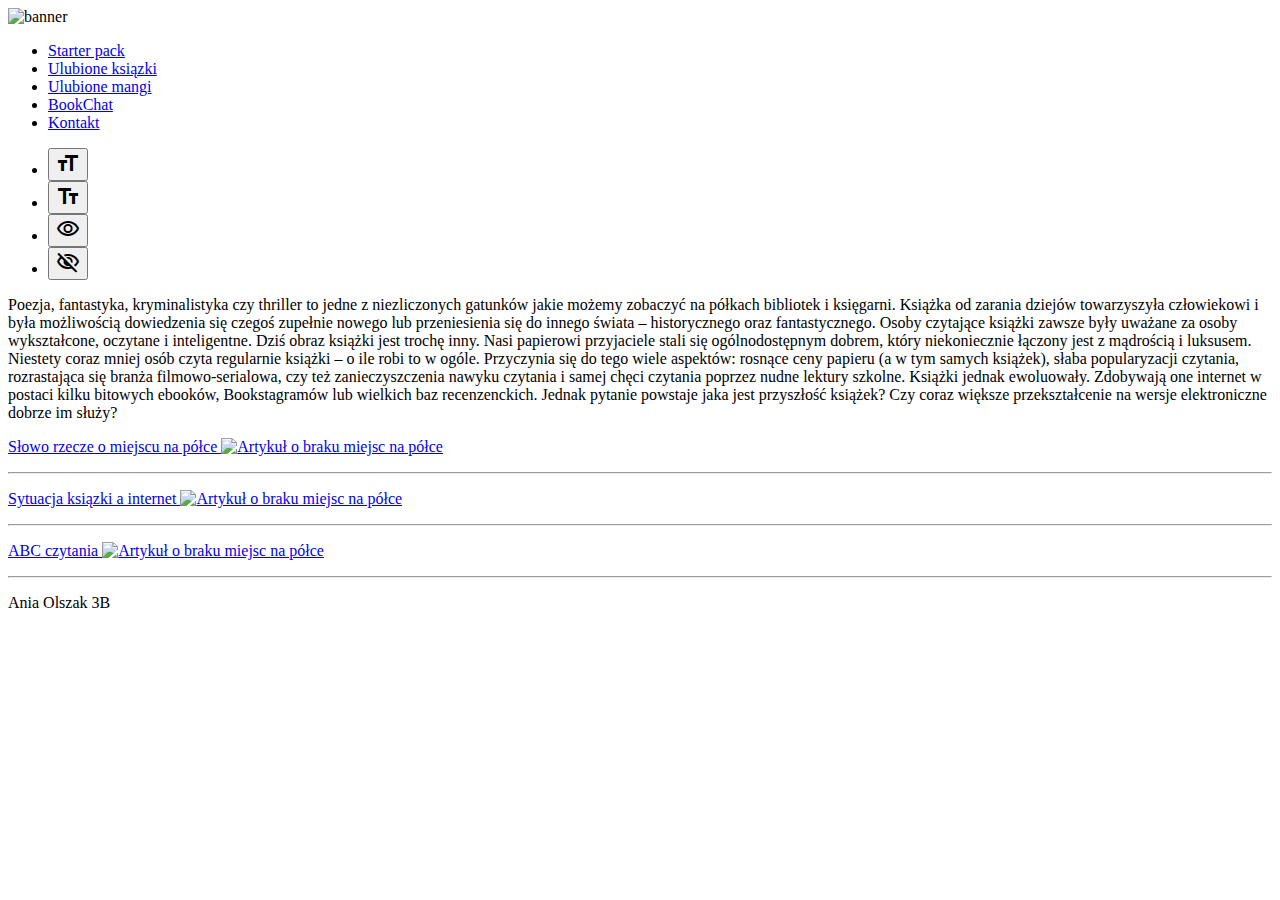
==== sub_strona1.html @ 9b28c77e "Add files via upload" ====
<!DOCTYPE html>
<html lang="pl">

<head>
  <meta charset="UTF-8">
  <meta http-equiv="X-UA-Compatible" content="IE=edge">
  <meta name="viewport" content="width=device-width, initial-scale=1.0">
  <title>Socjalnie niedosępna</title>
  <link rel="stylesheet" href="css/style1.css">
  <link rel="preconnect" href="https://fonts.googleapis.com">
  <link rel="preconnect" href="https://fonts.gstatic.com" crossorigin>
  <link href="https://fonts.googleapis.com/css2?family=Raleway:ital,wght@1,300&display=swap" rel="stylesheet">
  <link rel="icon" type="image/x-icon" href="/zdj/icon.png">
  <link rel="stylesheet"
    href="https://fonts.googleapis.com/css2?family=Material+Symbols+Outlined:opsz,wght,FILL,GRAD@20..48,100..700,0..1,-50..200" />

</head>

<body>
  <div class="page page--lower" id="page">

    <div class="page__bann">
      <img class="page__banner" id="banner" src="/zdj/banner.png" alt="banner">
    </div>
    <div class="page__nav.">
      <nav class="page__nav " id="nav">
        <ul>
          <li><a href="/sub_strona1.html">Starter pack</a></li>
          <li><a href="/sub_strona2.html">Ulubione ksiązki</a></li>
          <li><a href="https://yatta.pl/biblioteka-38HTKZQ3.html">Ulubione mangi</a></li>
          <li><a href="/index.php">BookChat</a></li>
          <li><a href="/sub_strona4.html">Kontakt</a></li>

        </ul>
        <ul class="page__wcag">
          <li><button class="page__wcag--button" id="uppertext"> <span class="material-symbols-outlined">
                format_size
              </span></button></li>
          <li><button class="page__wcag--button" id="lowertext"><span class="material-symbols-outlined">
                text_fields
              </span></button></li>

          <li><button class="page__wcag--button" id="highcontrast"><span class="material-symbols-outlined">
                visibility
              </span></button></li>
          <li><button class="page__wcag--button" id="normalcontrast"><span class="material-symbols-outlined">
                visibility_off
              </span></button></li>
        </ul>
      </nav>
    </div>

    <div class="page__board1 page__board1--photo" id="page__board1">
      <div class="page__board1--inside shadow" id="board1_inside">
        <div class="page__board1--box" id="board1_box">
          <p class="page__p">Poezja, fantastyka, kryminalistyka czy thriller to jedne z niezliczonych gatunków jakie
            możemy zobaczyć na półkach bibliotek i księgarni. Książka od zarania dziejów towarzyszyła człowiekowi i była
            możliwością dowiedzenia się czegoś zupełnie nowego lub przeniesienia się do innego świata – historycznego
            oraz fantastycznego. Osoby czytające książki zawsze były uważane za osoby wykształcone, oczytane i
            inteligentne. Dziś obraz książki jest trochę inny. Nasi papierowi przyjaciele stali się ogólnodostępnym
            dobrem, który niekoniecznie łączony jest z mądrością i luksusem. Niestety coraz mniej osób czyta regularnie
            książki – o ile robi to w ogóle. Przyczynia się do tego wiele aspektów: rosnące ceny papieru (a w tym samych
            książek), słaba popularyzacji czytania, rozrastająca się branża filmowo-serialowa, czy też zanieczyszczenia
            nawyku czytania i samej chęci czytania poprzez nudne lektury szkolne. Książki jednak ewoluowały. Zdobywają
            one internet w postaci kilku bitowych ebooków, Bookstagramów lub wielkich baz recenzenckich. Jednak pytanie
            powstaje jaka jest przyszłość książek? Czy coraz większe przekształcenie na wersje elektroniczne dobrze im
            służy?</p>
        </div>
      </div>
    </div>
    <div class="page__board2" id="board2">
      <div class="page__board2--inside1 " id="board2_inside1"></div>
      <a class="page__a--inside1" href="/article/page_art1.html">
        <p class="page__a--p" id="page__a--inside1"> Słowo rzecze o miejscu na półce <img src="/zdj/arrow-right.svg"
            alt="Artykuł o braku miejsc na półce" width="15" height="13" class="arrow"> </p>
        <hr>
      </a>
      <div class="page__board2--inside2 " id="board2_inside2"></div>
      <a class="page__a--inside2" href="/article/page_art2.html">
        <p class="page__a--p" id="page__a--inside2">Sytuacja ksiązki a internet <img src="/zdj/arrow-right.svg"
            alt="Artykuł o braku miejsc na półce" width="15" height="13" class="arrow"> </p>
        <hr>
      </a>
      <div class="page__board2--inside3 " id="board2_inside3"></div>
      <a class="page__a--inside3" href="/article/page_art3.html">
        <p class="page__a--p" id="page__a--inside3">ABC czytania <img src="/zdj/arrow-right.svg"
            alt="Artykuł o braku miejsc na półce" width="15" height="13" class="arrow"></p>
        <hr>
      </a>

    </div>
    <!-- <div class="page__Ad">
<div class="page__Ad--photo"></div>
<p class="page__Ad--p">Zobacz co jeszcze robię!</p>
</div> -->
    <footer class="page__footer" id="page__footer">
      <p>Ania Olszak 3B</p>
    </footer>
  </div>
  <script src="/js/script.js"></script>
</body>

</html>
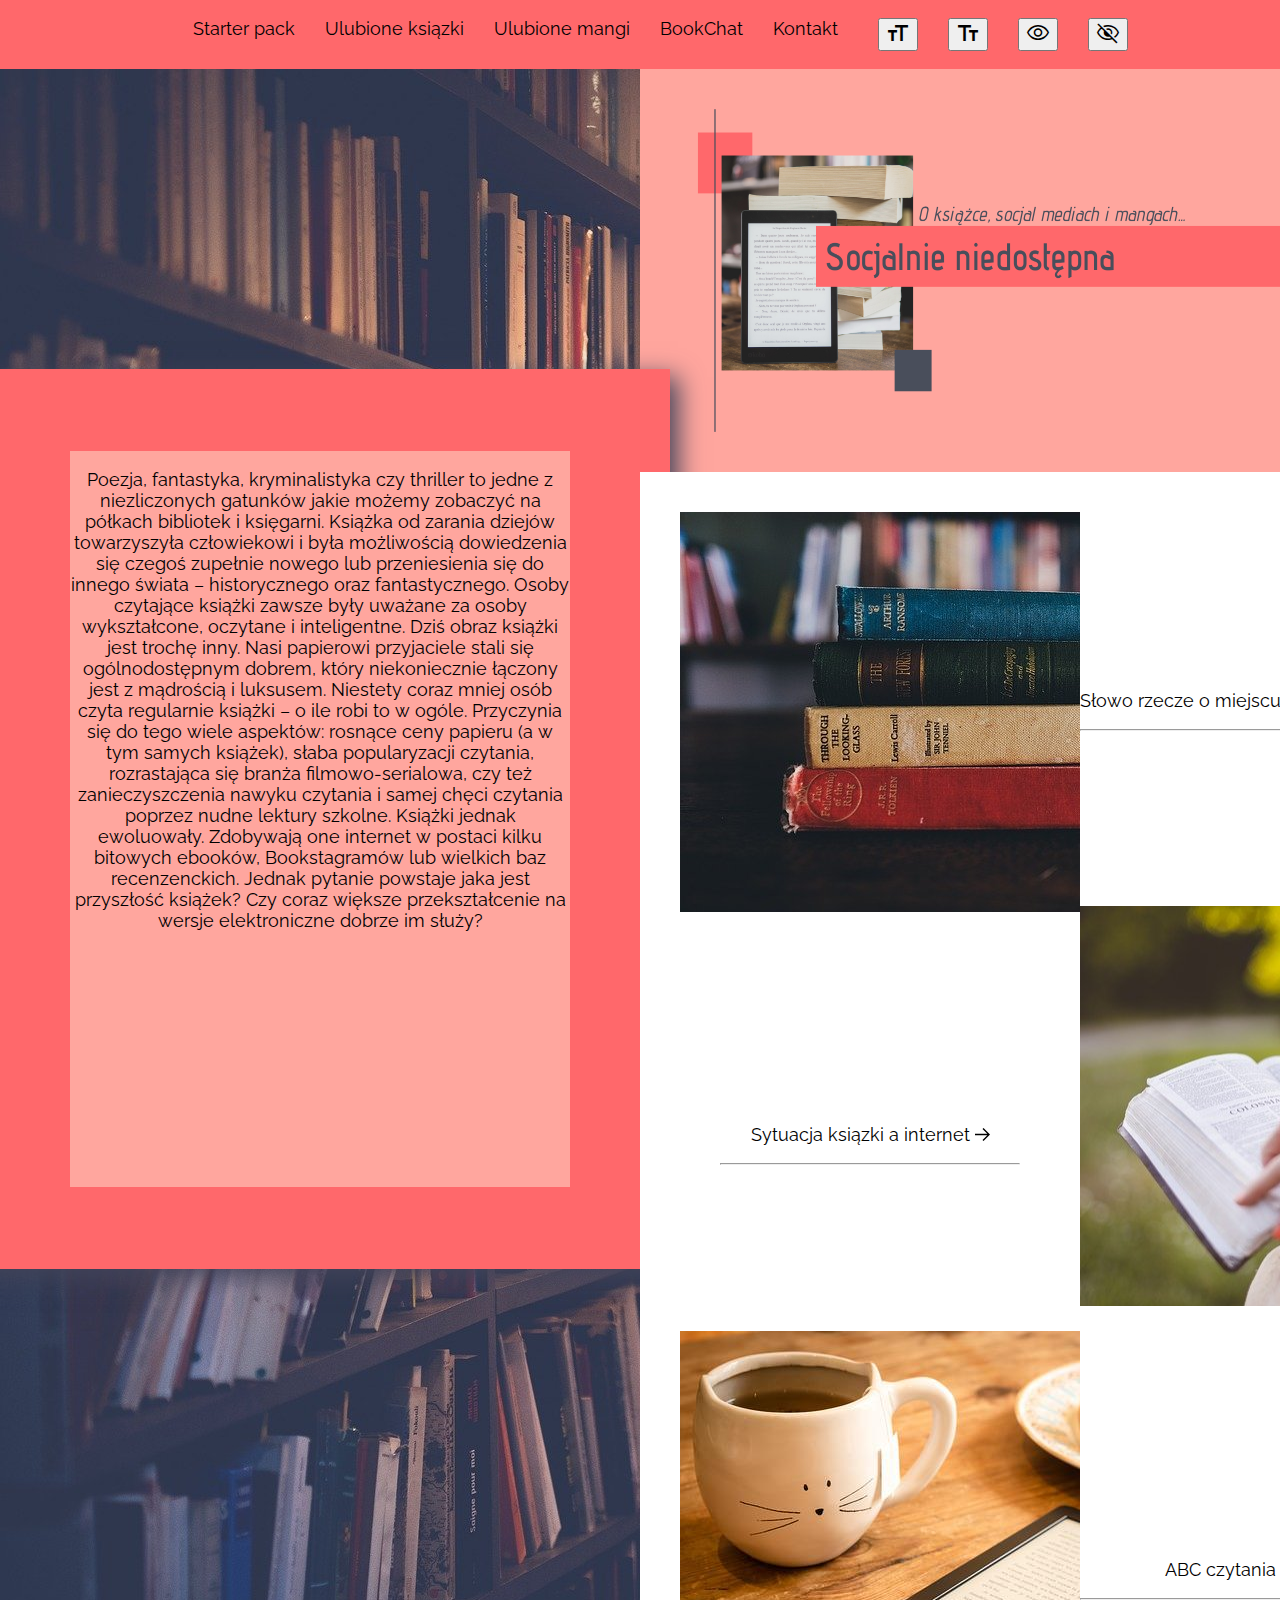
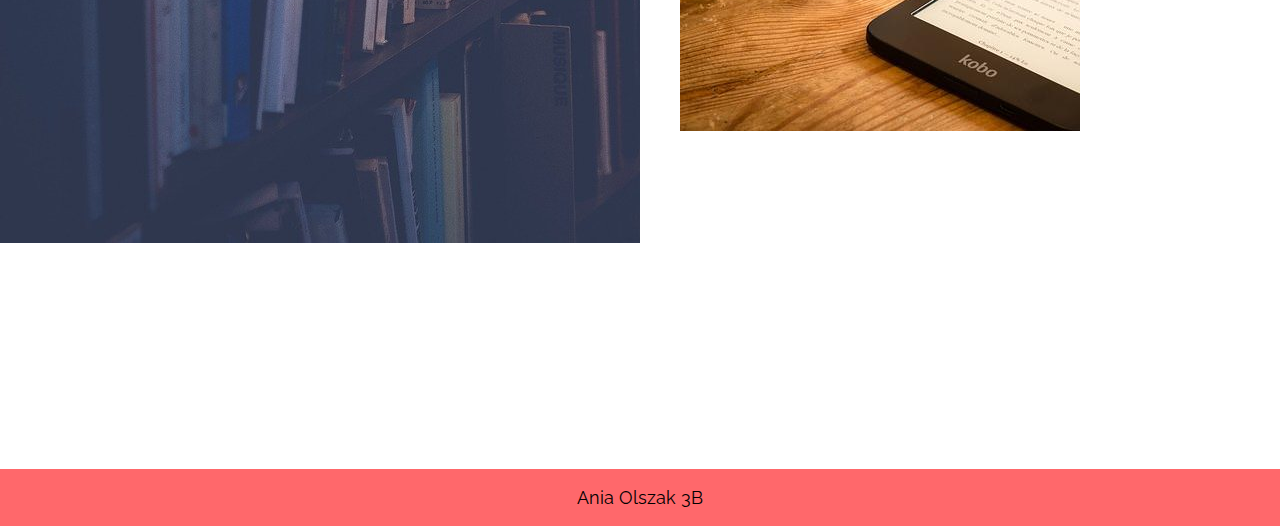
==== commit 19f4f38f: "Add files via upload" ====
--- a/sub_strona1.html
+++ b/sub_strona1.html
@@ -20,7 +20,7 @@
   <div class="page page--lower" id="page">
 
     <div class="page__bann">
-      <img class="page__banner" id="banner" src="/zdj/banner.png" alt="banner">
+      <img class="page__banner" id="banner" src="/zdj/banner.png" alt="banner strony Socjalnie niedostępna">
     </div>
     <div class="page__nav.">
       <nav class="page__nav " id="nav">
@@ -72,19 +72,19 @@
       <div class="page__board2--inside1 " id="board2_inside1"></div>
       <a class="page__a--inside1" href="/article/page_art1.html">
         <p class="page__a--p" id="page__a--inside1"> Słowo rzecze o miejscu na półce <img src="/zdj/arrow-right.svg"
-            alt="Artykuł o braku miejsc na półce" width="15" height="13" class="arrow"> </p>
+            alt="strzałka wskazująca w prawo" width="15" height="13" class="arrow"> </p>
         <hr>
       </a>
       <div class="page__board2--inside2 " id="board2_inside2"></div>
       <a class="page__a--inside2" href="/article/page_art2.html">
         <p class="page__a--p" id="page__a--inside2">Sytuacja ksiązki a internet <img src="/zdj/arrow-right.svg"
-            alt="Artykuł o braku miejsc na półce" width="15" height="13" class="arrow"> </p>
+            alt="strzałka wskazująca w prawo" width="15" height="13" class="arrow"> </p>
         <hr>
       </a>
       <div class="page__board2--inside3 " id="board2_inside3"></div>
       <a class="page__a--inside3" href="/article/page_art3.html">
         <p class="page__a--p" id="page__a--inside3">ABC czytania <img src="/zdj/arrow-right.svg"
-            alt="Artykuł o braku miejsc na półce" width="15" height="13" class="arrow"></p>
+            alt="strzałka wskazująca w prawo" width="15" height="13" class="arrow"></p>
         <hr>
       </a>
 
--- a/css/style1.css
+++ b/css/style1.css
@@ -0,0 +1,322 @@
+@-webkit-keyframes fadeIn {
+  0% {
+    /* Style when animation is 0% done (At start)*/
+    color: transparent;
+  }
+  100% {
+    /* Style when animation is 100% done (At Finish)*/
+    color: #000000;
+  }
+}
+@keyframes fadeIn {
+  0% {
+    /* Style when animation is 0% done (At start)*/
+    color: transparent;
+  }
+  100% {
+    /* Style when animation is 100% done (At Finish)*/
+    color: #000000;
+  }
+}
+@-webkit-keyframes spin {
+  0% {
+    transform: rotate(0deg);
+  }
+  100% {
+    transform: rotate(360deg);
+  }
+}
+@keyframes spin {
+  0% {
+    transform: rotate(0deg);
+  }
+  100% {
+    transform: rotate(360deg);
+  }
+}
+@-webkit-keyframes fade-in {
+  0% {
+    opacity: 0;
+  }
+  100% {
+    opacity: 1;
+  }
+}
+@keyframes fade-in {
+  0% {
+    opacity: 0;
+  }
+  100% {
+    opacity: 1;
+  }
+}
+@-webkit-keyframes kenburns-top {
+  0% {
+    transform: scale(1) translateY(0);
+    transform-origin: 50% 16%;
+  }
+  100% {
+    transform: scale(1.25) translateY(-15px);
+    transform-origin: top;
+  }
+}
+@keyframes kenburns-top {
+  0% {
+    transform: scale(1) translateY(0);
+    transform-origin: 50% 16%;
+  }
+  100% {
+    transform: scale(1.25) translateY(-15px);
+    transform-origin: top;
+  }
+}
+body {
+  margin: 0%;
+  padding: 0%;
+}
+
+.page {
+  font-family: monospace;
+  font-size: larger;
+  background-color: #FFFFFF;
+  font-family: "Raleway", sans-serif;
+  display: grid;
+  grid-template-columns: 1fr 1fr 1fr 1fr;
+  grid-template-rows: auto;
+  grid-template-areas: "inf inf inf inf" "board1 board1 banner banner " "board1 board1 board2 board2 " "board1 board1 board2 board2" "board1 board1 board2 board2" "board1 board1 board2 board2" "Ad1 Ad2 . . " "footer footer footer footer";
+  justify-items: center;
+}
+.page--lower {
+  font-size: large;
+}
+.page--upper {
+  font-size: xx-large;
+}
+.page--wcag {
+  background-color: #000;
+}
+
+.page__board1 {
+  grid-area: board1;
+  width: 100%;
+  height: 2000px;
+  display: grid;
+  grid-template-rows: auto;
+  justify-content: center;
+  grid-template-columns: auto;
+  grid-template-areas: ". p ." ". p ." ". p .";
+  animation: kenburns-top 5s ease-in reverse;
+}
+.page__board1--photo {
+  background-image: url(/zdj/books-g4d06e9911_1920.jpg);
+  background-repeat: no-repeat;
+}
+.page__board1--photo_wcag {
+  filter: grayscale(100%);
+}
+.page__board1--inside {
+  justify-content: center;
+  background-color: #FF686B;
+  grid-area: p;
+  display: flex;
+  height: 900px;
+  width: 700px;
+  justify-self: center;
+  align-self: center;
+  margin-top: -500px;
+}
+.page__board1--box {
+  justify-self: center;
+  align-self: center;
+  background-color: #FFA69E;
+  justify-content: center;
+}
+.page__board1--wcag {
+  background-color: #ff0;
+}
+
+.page__p {
+  display: flex;
+  justify-self: center;
+  align-self: center;
+  height: 700px;
+  width: 500px;
+  text-align: center;
+  -webkit-animation-duration: 5s;
+          animation-duration: 5s;
+  -webkit-animation-name: fadeIn;
+          animation-name: fadeIn;
+}
+
+.page__board2 {
+  grid-area: board2;
+  width: 100%;
+  height: 1425px;
+  background-color: #FFFFFF;
+  display: grid;
+  grid-template-rows: auto;
+  grid-template-columns: auto;
+  grid-template-areas: " art1 p1" "p2  art2 " "art3 p3  ";
+}
+.page__board2--inside1 {
+  -webkit-animation: fade-in 2.2s cubic-bezier(0.39, 0.575, 0.565, 1) both;
+          animation: fade-in 2.2s cubic-bezier(0.39, 0.575, 0.565, 1) both;
+  margin-top: 40px;
+  margin-left: 40px;
+  margin-bottom: -600px;
+  background-image: url(/zdj/books-1246674_640.jpg);
+  width: 400px;
+  height: 400px;
+  grid-area: art1;
+}
+.page__board2--inside2 {
+  -webkit-animation: fade-in 2.2s cubic-bezier(0.39, 0.575, 0.565, 1) both;
+          animation: fade-in 2.2s cubic-bezier(0.39, 0.575, 0.565, 1) both;
+  width: 400px;
+  height: 400px;
+  background-image: url(/zdj/book-2178586_640.jpg);
+  background-position: center;
+  margin-bottom: -600px;
+  margin-right: 40px;
+  grid-area: art2;
+}
+.page__board2--inside3 {
+  -webkit-animation: fade-in 2.2s cubic-bezier(0.39, 0.575, 0.565, 1) both;
+          animation: fade-in 2.2s cubic-bezier(0.39, 0.575, 0.565, 1) both;
+  width: 400px;
+  height: 400px;
+  margin-top: -10px;
+  margin-left: 40px;
+  grid-area: art3;
+  background-image: url(/zdj/reading-3723751_640.jpg);
+}
+.page__board2--wcag {
+  background-color: #000;
+}
+.page__board2--photo_wcag {
+  filter: grayscale(100%);
+}
+
+.page__a--inside1 {
+  -webkit-animation-duration: 5s;
+          animation-duration: 5s;
+  -webkit-animation-name: fadeIn;
+          animation-name: fadeIn;
+  margin-top: 200px;
+  grid-area: p1;
+  width: 300px;
+}
+.page__a--inside2 {
+  -webkit-animation-duration: 5s;
+          animation-duration: 5s;
+  -webkit-animation-name: fadeIn;
+          animation-name: fadeIn;
+  margin-top: 200px;
+  margin-left: 80px;
+  grid-area: p2;
+  width: 300px;
+}
+.page__a--inside3 {
+  -webkit-animation-duration: 5s;
+          animation-duration: 5s;
+  -webkit-animation-name: fadeIn;
+          animation-name: fadeIn;
+  margin-top: 200px;
+  grid-area: p3;
+  width: 300px;
+}
+.page__a--wcag {
+  color: #fff;
+}
+
+.page__nav {
+  vertical-align: middle;
+  display: flex;
+  grid-area: inf;
+  justify-content: center;
+  align-content: center;
+  background-color: #FF686B;
+  width: 400%;
+  height: 100%;
+}
+.page__nav--wcag {
+  background-color: #ff0;
+}
+
+ul {
+  display: flex;
+  justify-content: center;
+  flex-wrap: wrap;
+  gap: 30px;
+}
+
+li {
+  list-style-type: none;
+}
+
+p {
+  text-align: center;
+}
+
+a {
+  color: black;
+  text-decoration: none;
+}
+
+a:hover {
+  color: black;
+}
+
+a:link {
+  color: black;
+}
+
+a:visited {
+  color: black;
+}
+
+.page__Ad--photo {
+  -webkit-animation: fade-in 2.2s cubic-bezier(0.39, 0.575, 0.565, 1) both;
+          animation: fade-in 2.2s cubic-bezier(0.39, 0.575, 0.565, 1) both;
+  background-image: url(/zdj/clipart41427.png);
+  width: 300px;
+  grid-area: Ad1;
+}
+.page__Ad--p {
+  grid-area: Ad2;
+  background-color: #FFA69E;
+}
+.page__Ad--wcag {
+  background-color: #ff0;
+}
+
+.page__bann {
+  grid-area: banner;
+  display: flex;
+  justify-content: center;
+  background-color: #FFA69E;
+}
+
+.page__banner {
+  width: 100%;
+}
+.page__banner--wcag {
+  filter: grayscale(100%);
+}
+
+.shadow {
+  box-shadow: 8px 8px 24px 0px rgb(66, 68, 90);
+}
+
+.page__footer {
+  background-color: #FF686B;
+  grid-area: footer;
+  width: 100%;
+}
+.page__footer--wcag {
+  background-color: #ff0;
+}
+
+.material-symbols-outlined {
+  font-variation-settings: "FILL" 0, "wght" 400, "GRAD" 0, "opsz" 48;
+}/*# sourceMappingURL=style1.css.map */